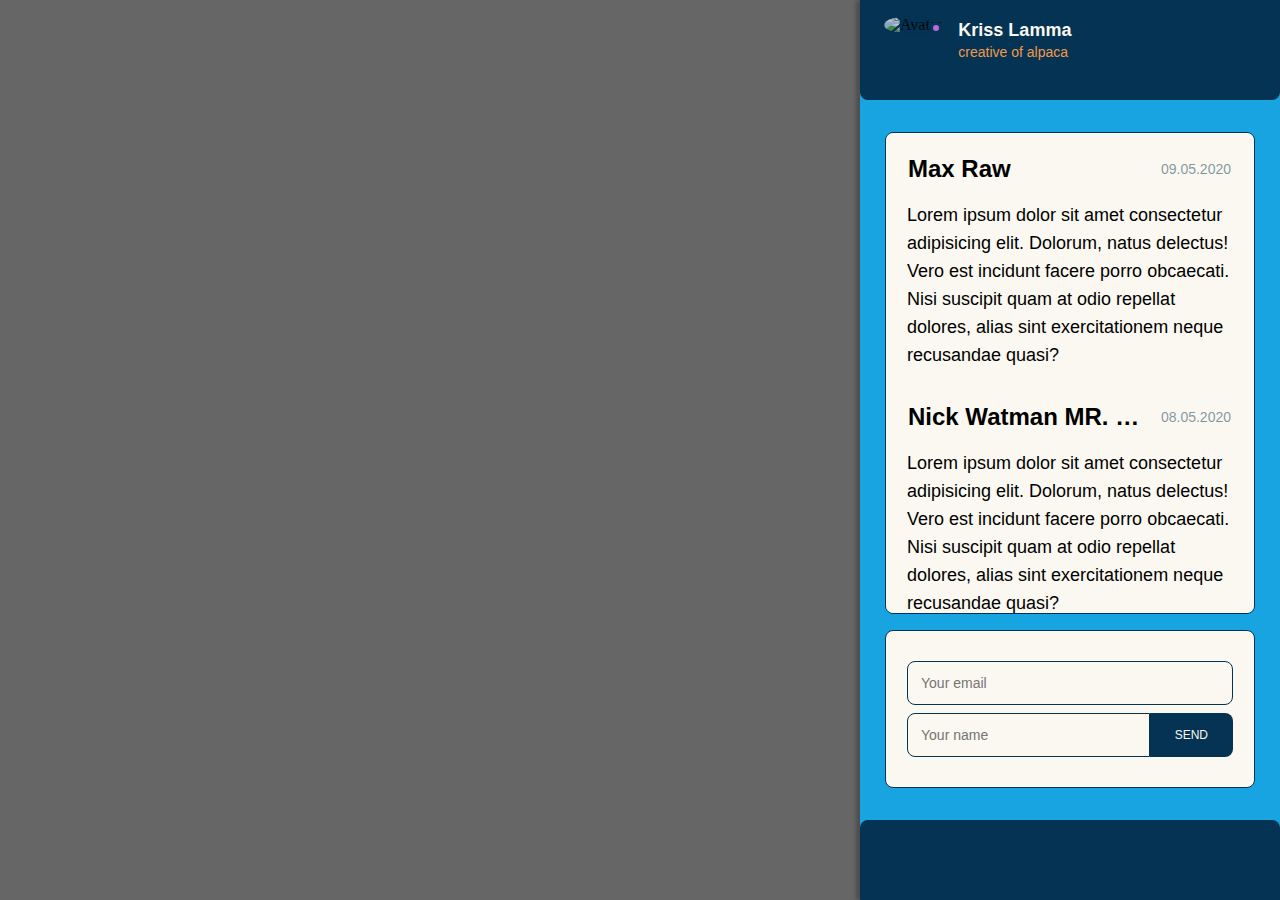
==== docs/index.html @ a108b753 "feat: add widget form" ====
<!DOCTYPE html>
<html lang="ru">

<head>
    <meta charset="UTF-8">
    <meta name="viewport" content="width=device-width, initial-scale=1.0">
    <title>Widget Alpaca</title>
    <link rel="stylesheet" href="css/main.css?t=1639592713795">
</head>

<body>
<div class="container">
  <div class="widget widget--form">
    <div class="widget__header">
      <div class="user">
        <div class="user__avatar">
          <img src="img/alpaca.webp" alt="Avatar" class="avatar">
          <div class="status"></div>
        </div>
        <div class="user__name">
          <span class="name">Kriss Lamma</span>
          <span class="caption">creative of alpaca</span>
        </div>
      </div>
      <button class="button widget__button">
        <svg class="button__icon">
          <use xlink:href="img/svg/sprite.svg#arrow"></use>
        </svg>
      </button>
    </div>
    <div class="widget__content">
      <ul class="messages">
        <li class="message">
        <div class="message__header">
          <span class="message__title">Max Raw</span>
          <span class="message__date">09.05.2020</span>
        </div>
        <p class="message__text">
          Lorem ipsum dolor sit amet consectetur adipisicing elit. Dolorum, natus delectus! Vero est incidunt
          facere porro obcaecati. Nisi suscipit quam at odio repellat dolores, alias sint exercitationem neque
          recusandae quasi?
        </p>
      </li>
        <li class="message">
          <div class="message__header">
            <span class="message__title">Nick Watman MR. Catrunner</span>
            <span class="message__date">08.05.2020</span>
          </div>
          <p class="message__text">
            Lorem ipsum dolor sit amet consectetur adipisicing elit. Dolorum, natus delectus! Vero est incidunt
            facere porro obcaecati. Nisi suscipit quam at odio repellat dolores, alias sint exercitationem neque
            recusandae quasi?
          </p>
        </li>
        <li class="message">
          <div class="message__header">
            <span class="message__title">Max Raw</span>
            <span class="message__date">09.05.2020</span>
          </div>
          <p class="message__text">
            Lorem ipsum dolor sit amet consectetur adipisicing elit. Dolorum, natus delectus! Vero est incidunt
            facere porro obcaecati. Nisi suscipit quam at odio repellat dolores, alias sint exercitationem neque
            recusandae quasi?
          </p>
        </li>
        <li class="message">
          <div class="message__header">
            <span class="message__title">Nick Watman MR. Catrunner</span>
            <span class="message__date">08.05.2020</span>
          </div>
          <p class="message__text">
            Lorem ipsum dolor sit amet consectetur adipisicing elit. Dolorum, natus delectus! Vero est incidunt
            facere porro obcaecati. Nisi suscipit quam at odio repellat dolores, alias sint exercitationem neque
            recusandae quasi?
          </p>
        </li>
      </ul>
      <form action="#" method="post" class="form widget__form">
        <label for="email" class="form__label visually-hidden">
          E-mail
        </label>
        <input class="form__input" type="email" name="email"
               id="email" placeholder="Your email" autocomplete="off">
        <label for="username" class="form__label visually-hidden">
          Username
        </label>
        <div class="wrapper">
          <input class="form__input wrapper__input" type="text" name="name"
                 id="username" placeholder="Your name" autocomplete="off">
          <input class="form__submit wrapper__submit" type="submit" value="SEND">
        </div>
      </form>
    </div>
    <div class="widget__footer">
      <ul class="contacts">
        <li class="contacts__item">
          <a href="https://www.instagram.com/" class="link">
            <svg class="link__icon">
              <use xlink:href="img/svg/sprite.svg#instagram"></use>
            </svg>
          </a>
        </li>
        <li class="contacts__item">
          <a href="https://twitter.com/" class="link">
            <svg class="link__icon">
              <use xlink:href="img/svg/sprite.svg#twitter"></use>
            </svg>
          </a>
        </li>
        <li class="contacts__item">
        <a href="https://www.facebook.com/" class="link">
          <svg class="link__icon">
            <use xlink:href="img/svg/sprite.svg#facebook"></use>
          </svg>
        </a>
      </li>
      </ul>
    </div>
  </div>
</div>

<!--    <svg>-->
<!--        <use xlink:href="img/svg/sprite.svg#clock"></use>-->
<!--    </svg>-->
<!--    <svg>-->
<!--        <use xlink:href="img/svg/sprite.svg#coin"></use>-->
<!--    </svg>-->
<!--    <svg>-->
<!--        <use xlink:href="img/svg/sprite.svg#clouds-fill"></use>-->
<!--    </svg>-->
<!--    &lt;!&ndash; пример подключения картинок, и html-блоков, удалить перед началом работы &ndash;&gt;-->
<!--    <div class="test">-->
        <!-- подключаем шапку -->



<!--        <div class="test__content">-->
<!--          -->
<!--            <picture><source srcset="img/mentor.webp" type="image/webp"><img class="test__img" src="img/mentor.jpg" alt="mentor picture"></picture>-->
<!--            <div class="test__pic"></div>-->
<!--        </div>-->

        <!-- подключаем подвал -->


<!--    </div>-->


    <!-- подключаем js -->
    <script src="js/main.js?t=1639592713795"></script>
</body>

</html>
---- docs/css/main.css ----
*{margin:0;padding:0;box-sizing:border-box}img{vertical-align:top}@font-face{font-family:Roboto;font-weight:400;src:url(../fonts/Roboto/Roboto-Regular.ttf) format("truetype")}@font-face{font-family:Roboto;font-weight:500;src:url(../fonts/Roboto/Roboto-Medium.ttf) format("truetype")}@font-face{font-family:Roboto;font-weight:700;src:url(../fonts/Roboto/Roboto-Bold.ttf) format("truetype")}.test{font-family:Roboto,Arial,Helvetica,sans-serif;background-color:#ff55;height:100vh;display:grid;grid-auto-rows:min-content 1fr min-content;text-align:center;text-transform:uppercase;font-size:24px}.test header{padding:20px;background-color:#4ed19a}.test footer{padding:20px;background-color:#fdce93}.test__img{max-width:100%;height:100%;object-fit:cover}.test__pic{background:url(../img/mentor.jpg) center center/cover no-repeat}.test__content{display:grid;grid-template-columns:repeat(2,1fr);grid-gap:20px}.container{height:100vh;width:100vw;position:relative;background:rgba(0,0,0,.6)}.widget{height:100%;max-width:420px;position:absolute;top:0;right:0;display:flex;flex-direction:column;background:#18a4e0;box-shadow:-4px 0 4px rgba(0,0,0,.25)}.widget__header{height:100px;padding:16px 24px;background:#043353;border-radius:0 0 8px 8px;display:flex;justify-content:space-between;align-items:flex-start;flex-shrink:0}.user{display:flex;margin-right:16px}.user__avatar{position:relative;margin-right:16px}.avatar{height:68px;width:68px;object-fit:cover;object-position:center center;border-radius:50%;outline:rgba(4,51,83,.3) solid 8px;outline-offset:-8px}.status{position:absolute;width:12px;height:12px;top:6px;right:0;background:#bb6bd9;border:3px solid #043353;box-sizing:border-box;border-radius:6px}.user__name{display:flex;flex-direction:column;justify-content:center}.name{font:700 18px/28px Roboto,Arial,Helvetica,sans-serif;color:#faf8f0}.caption{font:400 14px/16px Roboto,Arial,Helvetica,sans-serif;color:#f2994a}.button{outline:0;border:0;cursor:pointer}.widget__button{justify-content:flex-start;background:#043353}.button__icon{height:24px;width:24px;color:#faf8f0}.widget__content{padding:24px 25px;flex-grow:1;height:0;display:flex;flex-direction:column}.messages{margin:8px 0;padding:20px 23px 20px 21px;list-style-type:none;display:flex;flex-direction:column;flex-grow:1;background:#faf8f0;border:1px solid #043353;border-radius:8px;overflow:auto}.message{margin-bottom:32px}.message__header{display:flex;margin-bottom:16px}.message__title{padding-left:1px;padding-right:18px;font:700 24px/32px Roboto,Arial,Helvetica,sans-serif;color:#000;white-space:nowrap;overflow:hidden;text-overflow:ellipsis;flex-grow:1}.message__date{font:500 14px/32px Roboto,Arial,Helvetica,sans-serif;color:rgba(4,51,83,.5);flex-shrink:0}.message__text{font:400 18px/28px Roboto,Arial,Helvetica,sans-serif;color:#000}.form{margin:8px 0;padding:26px 21px;background:#faf8f0;border:1px solid #043353;border-radius:8px;display:none}.form__input{margin:4px 0;padding:8px 13px;height:44px;width:100%;background:#faf8f0;border:1px solid #043353;border-radius:8px;font:700 14px/28px Roboto,Arial,Helvetica,sans-serif;color:#043353}.form__input::placeholder{font-weight:400}.form__input:focus,.form__input:hover{border-color:#f2994a}.form__submit{margin:4px 0;height:44px;font:400 12px/12px Roboto,Arial,Helvetica,sans-serif;color:#faf8f0;padding:16px 25px;background:#043353;border-radius:0 8px 8px 0;border:0;cursor:pointer}.visually-hidden{position:absolute;clip:rect(0 0 0 0);width:1px;height:1px;margin:-1px}.wrapper{width:100%;display:flex;justify-content:space-between}.wrapper__input{border-radius:8px 0 0 8px;flex-grow:1}.wrapper__submit{flex-shrink:1}.widget__footer{height:80px;background:#043353;border-radius:8px 8px 0 0;display:flex;flex-shrink:0}.contacts{list-style-type:none;display:flex;margin:auto}.contacts__item{max-height:24px;padding:0 8px}.link{display:block}.link__icon{height:24px;width:24px;color:#fff}.widget--form .form{display:flex;flex-wrap:wrap}
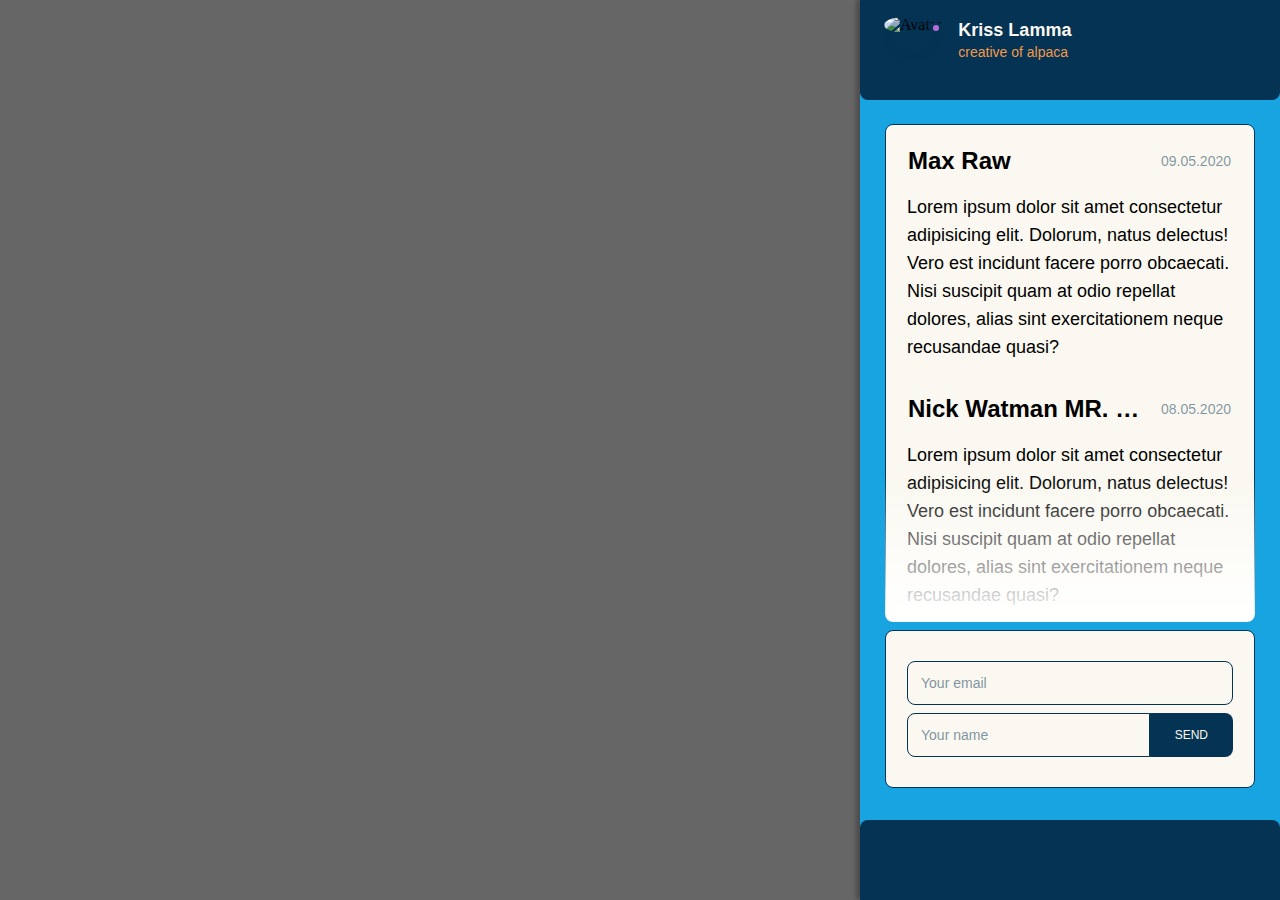
==== commit b1c80ab3: "feat: style for input placeholder" ====
--- a/docs/index.html
+++ b/docs/index.html
@@ -5,115 +5,121 @@
     <meta charset="UTF-8">
     <meta name="viewport" content="width=device-width, initial-scale=1.0">
     <title>Widget Alpaca</title>
-    <link rel="stylesheet" href="css/main.css?t=1639592713795">
+    <link rel="stylesheet" href="css/main.css?t=1640083117227">
 </head>
 
 <body>
 <div class="container">
   <div class="widget widget--form">
     <div class="widget__header">
-      <div class="user">
-        <div class="user__avatar">
-          <img src="img/alpaca.webp" alt="Avatar" class="avatar">
-          <div class="status"></div>
+      <div class="widget__header-user">
+        <div class="widget__header-avatar-container">
+          <img src="img/alpaca.webp" alt="Avatar" class="widget__header-avatar">
         </div>
-        <div class="user__name">
-          <span class="name">Kriss Lamma</span>
-          <span class="caption">creative of alpaca</span>
+        <div class="widget__header-user-name">
+          <span class="widget__header-name">Kriss Lamma</span>
+          <span class="widget__header-caption">creative of alpaca</span>
         </div>
       </div>
-      <button class="button widget__button">
-        <svg class="button__icon">
+      <button class="widget__button">
+        <svg class="widget__button-icon">
           <use xlink:href="img/svg/sprite.svg#arrow"></use>
         </svg>
       </button>
     </div>
-    <div class="widget__content">
-      <ul class="messages">
-        <li class="message">
-        <div class="message__header">
-          <span class="message__title">Max Raw</span>
-          <span class="message__date">09.05.2020</span>
+    <div class="widget__main">
+      <div class="widget__content">
+        <div class="widget__shadow">
+          <ul class="widget__messages">
+            <li class="widget__message">
+              <div class="widget__message-header">
+                <span class="widget__message-title">Max Raw</span>
+                <span class="widget__message-date">09.05.2020</span>
+              </div>
+              <p class="widget__message-text">
+                Lorem ipsum dolor sit amet consectetur adipisicing elit. Dolorum, natus delectus! Vero est incidunt
+                facere porro obcaecati. Nisi suscipit quam at odio repellat dolores, alias sint exercitationem neque
+                recusandae quasi?
+              </p>
+            </li>
+            <li class="widget__message">
+              <div class="widget__message-header">
+                <span class="widget__message-title">Nick Watman MR. Catrunner</span>
+                <span class="widget__message-date">08.05.2020</span>
+              </div>
+              <p class="widget__message-text">
+                Lorem ipsum dolor sit amet consectetur adipisicing elit. Dolorum, natus delectus! Vero est incidunt
+                facere porro obcaecati. Nisi suscipit quam at odio repellat dolores, alias sint exercitationem neque
+                recusandae quasi?
+              </p>
+            </li>
+            <li class="widget__message">
+              <div class="widget__message-header">
+                <span class="widget__message-title">Max Raw</span>
+                <span class="widget__message-date">09.05.2020</span>
+              </div>
+              <p class="widget__message-text">
+                Lorem ipsum dolor sit amet consectetur adipisicing elit. Dolorum, natus delectus! Vero est incidunt
+                facere porro obcaecati. Nisi suscipit quam at odio repellat dolores, alias sint exercitationem neque
+                recusandae quasi?
+              </p>
+            </li>
+            <li class="widget__message">
+              <div class="widget__message-header">
+                <span class="widget__message-title">Nick Watman MR. Catrunner</span>
+                <span class="widget__message-date">08.05.2020</span>
+              </div>
+              <p class="widget__message-text">
+                Lorem ipsum dolor sit amet consectetur adipisicing elit. Dolorum, natus delectus! Vero est incidunt
+                facere porro obcaecati. Nisi suscipit quam at odio repellat dolores, alias sint exercitationem neque
+                recusandae quasi?
+              </p>
+            </li>
+          </ul>
         </div>
-        <p class="message__text">
-          Lorem ipsum dolor sit amet consectetur adipisicing elit. Dolorum, natus delectus! Vero est incidunt
-          facere porro obcaecati. Nisi suscipit quam at odio repellat dolores, alias sint exercitationem neque
-          recusandae quasi?
-        </p>
-      </li>
-        <li class="message">
-          <div class="message__header">
-            <span class="message__title">Nick Watman MR. Catrunner</span>
-            <span class="message__date">08.05.2020</span>
+        <form action="#" method="post" class="widget__form">
+          <label for="email" class="widget__form-label visually-hidden">
+            E-mail
+          </label>
+          <input class="widget__form-input" type="email" name="email"
+                 id="email" placeholder="Your email" autocomplete="off">
+          <label for="username" class="widget__form-label visually-hidden">
+            Username
+          </label>
+          <div class="widget__form-wrapper">
+            <input class="widget__form-input widget__form-wrapper-input" type="text" name="name"
+                   id="username" placeholder="Your name" autocomplete="off">
+            <button class="widget__form-submit widget__form-wrapper-submit" type="submit">SEND</button>
           </div>
-          <p class="message__text">
-            Lorem ipsum dolor sit amet consectetur adipisicing elit. Dolorum, natus delectus! Vero est incidunt
-            facere porro obcaecati. Nisi suscipit quam at odio repellat dolores, alias sint exercitationem neque
-            recusandae quasi?
-          </p>
-        </li>
-        <li class="message">
-          <div class="message__header">
-            <span class="message__title">Max Raw</span>
-            <span class="message__date">09.05.2020</span>
-          </div>
-          <p class="message__text">
-            Lorem ipsum dolor sit amet consectetur adipisicing elit. Dolorum, natus delectus! Vero est incidunt
-            facere porro obcaecati. Nisi suscipit quam at odio repellat dolores, alias sint exercitationem neque
-            recusandae quasi?
-          </p>
-        </li>
-        <li class="message">
-          <div class="message__header">
-            <span class="message__title">Nick Watman MR. Catrunner</span>
-            <span class="message__date">08.05.2020</span>
-          </div>
-          <p class="message__text">
-            Lorem ipsum dolor sit amet consectetur adipisicing elit. Dolorum, natus delectus! Vero est incidunt
-            facere porro obcaecati. Nisi suscipit quam at odio repellat dolores, alias sint exercitationem neque
-            recusandae quasi?
-          </p>
-        </li>
-      </ul>
-      <form action="#" method="post" class="form widget__form">
-        <label for="email" class="form__label visually-hidden">
-          E-mail
-        </label>
-        <input class="form__input" type="email" name="email"
-               id="email" placeholder="Your email" autocomplete="off">
-        <label for="username" class="form__label visually-hidden">
-          Username
-        </label>
-        <div class="wrapper">
-          <input class="form__input wrapper__input" type="text" name="name"
-                 id="username" placeholder="Your name" autocomplete="off">
-          <input class="form__submit wrapper__submit" type="submit" value="SEND">
-        </div>
-      </form>
+        </form>
+      </div>
+
+
     </div>
+
     <div class="widget__footer">
-      <ul class="contacts">
-        <li class="contacts__item">
-          <a href="https://www.instagram.com/" class="link">
-            <svg class="link__icon">
+      <ul class="widget__footer-contacts">
+        <li class="widget__footer-contact">
+          <a href="https://www.instagram.com/" class="widget__footer-link">
+            <svg class="widget__footer-icon">
               <use xlink:href="img/svg/sprite.svg#instagram"></use>
             </svg>
           </a>
         </li>
-        <li class="contacts__item">
-          <a href="https://twitter.com/" class="link">
-            <svg class="link__icon">
+        <li class="widget__footer-contact">
+          <a href="https://twitter.com/" class="widget__footer-link">
+            <svg class="widget__footer-icon">
               <use xlink:href="img/svg/sprite.svg#twitter"></use>
             </svg>
           </a>
         </li>
-        <li class="contacts__item">
-        <a href="https://www.facebook.com/" class="link">
-          <svg class="link__icon">
-            <use xlink:href="img/svg/sprite.svg#facebook"></use>
-          </svg>
-        </a>
-      </li>
+        <li class="widget__footer-contact">
+          <a href="https://www.facebook.com/" class="widget__footer-link">
+            <svg class="widget__footer-icon">
+              <use xlink:href="img/svg/sprite.svg#facebook"></use>
+            </svg>
+          </a>
+        </li>
       </ul>
     </div>
   </div>
@@ -147,7 +153,7 @@
 
 
     <!-- подключаем js -->
-    <script src="js/main.js?t=1639592713795"></script>
+    <script src="js/main.js?t=1640083117227"></script>
 </body>
 
 </html>--- a/docs/css/main.css
+++ b/docs/css/main.css
@@ -1 +1 @@
-*{margin:0;padding:0;box-sizing:border-box}img{vertical-align:top}@font-face{font-family:Roboto;font-weight:400;src:url(../fonts/Roboto/Roboto-Regular.ttf) format("truetype")}@font-face{font-family:Roboto;font-weight:500;src:url(../fonts/Roboto/Roboto-Medium.ttf) format("truetype")}@font-face{font-family:Roboto;font-weight:700;src:url(../fonts/Roboto/Roboto-Bold.ttf) format("truetype")}.test{font-family:Roboto,Arial,Helvetica,sans-serif;background-color:#ff55;height:100vh;display:grid;grid-auto-rows:min-content 1fr min-content;text-align:center;text-transform:uppercase;font-size:24px}.test header{padding:20px;background-color:#4ed19a}.test footer{padding:20px;background-color:#fdce93}.test__img{max-width:100%;height:100%;object-fit:cover}.test__pic{background:url(../img/mentor.jpg) center center/cover no-repeat}.test__content{display:grid;grid-template-columns:repeat(2,1fr);grid-gap:20px}.container{height:100vh;width:100vw;position:relative;background:rgba(0,0,0,.6)}.widget{height:100%;max-width:420px;position:absolute;top:0;right:0;display:flex;flex-direction:column;background:#18a4e0;box-shadow:-4px 0 4px rgba(0,0,0,.25)}.widget__header{height:100px;padding:16px 24px;background:#043353;border-radius:0 0 8px 8px;display:flex;justify-content:space-between;align-items:flex-start;flex-shrink:0}.user{display:flex;margin-right:16px}.user__avatar{position:relative;margin-right:16px}.avatar{height:68px;width:68px;object-fit:cover;object-position:center center;border-radius:50%;outline:rgba(4,51,83,.3) solid 8px;outline-offset:-8px}.status{position:absolute;width:12px;height:12px;top:6px;right:0;background:#bb6bd9;border:3px solid #043353;box-sizing:border-box;border-radius:6px}.user__name{display:flex;flex-direction:column;justify-content:center}.name{font:700 18px/28px Roboto,Arial,Helvetica,sans-serif;color:#faf8f0}.caption{font:400 14px/16px Roboto,Arial,Helvetica,sans-serif;color:#f2994a}.button{outline:0;border:0;cursor:pointer}.widget__button{justify-content:flex-start;background:#043353}.button__icon{height:24px;width:24px;color:#faf8f0}.widget__content{padding:24px 25px;flex-grow:1;height:0;display:flex;flex-direction:column}.messages{margin:8px 0;padding:20px 23px 20px 21px;list-style-type:none;display:flex;flex-direction:column;flex-grow:1;background:#faf8f0;border:1px solid #043353;border-radius:8px;overflow:auto}.message{margin-bottom:32px}.message__header{display:flex;margin-bottom:16px}.message__title{padding-left:1px;padding-right:18px;font:700 24px/32px Roboto,Arial,Helvetica,sans-serif;color:#000;white-space:nowrap;overflow:hidden;text-overflow:ellipsis;flex-grow:1}.message__date{font:500 14px/32px Roboto,Arial,Helvetica,sans-serif;color:rgba(4,51,83,.5);flex-shrink:0}.message__text{font:400 18px/28px Roboto,Arial,Helvetica,sans-serif;color:#000}.form{margin:8px 0;padding:26px 21px;background:#faf8f0;border:1px solid #043353;border-radius:8px;display:none}.form__input{margin:4px 0;padding:8px 13px;height:44px;width:100%;background:#faf8f0;border:1px solid #043353;border-radius:8px;font:700 14px/28px Roboto,Arial,Helvetica,sans-serif;color:#043353}.form__input::placeholder{font-weight:400}.form__input:focus,.form__input:hover{border-color:#f2994a}.form__submit{margin:4px 0;height:44px;font:400 12px/12px Roboto,Arial,Helvetica,sans-serif;color:#faf8f0;padding:16px 25px;background:#043353;border-radius:0 8px 8px 0;border:0;cursor:pointer}.visually-hidden{position:absolute;clip:rect(0 0 0 0);width:1px;height:1px;margin:-1px}.wrapper{width:100%;display:flex;justify-content:space-between}.wrapper__input{border-radius:8px 0 0 8px;flex-grow:1}.wrapper__submit{flex-shrink:1}.widget__footer{height:80px;background:#043353;border-radius:8px 8px 0 0;display:flex;flex-shrink:0}.contacts{list-style-type:none;display:flex;margin:auto}.contacts__item{max-height:24px;padding:0 8px}.link{display:block}.link__icon{height:24px;width:24px;color:#fff}.widget--form .form{display:flex;flex-wrap:wrap}+*,::after,::before{margin:0;padding:0;box-sizing:border-box}img{vertical-align:top}@font-face{font-family:Roboto;font-weight:400;src:url(../fonts/Roboto/Roboto-Regular.ttf) format("truetype")}@font-face{font-family:Roboto;font-weight:500;src:url(../fonts/Roboto/Roboto-Medium.ttf) format("truetype")}@font-face{font-family:Roboto;font-weight:700;src:url(../fonts/Roboto/Roboto-Bold.ttf) format("truetype")}.test{font-family:Roboto,Arial,Helvetica,sans-serif;background-color:#ff55;height:100vh;display:grid;grid-auto-rows:min-content 1fr min-content;text-align:center;text-transform:uppercase;font-size:24px}.test header{padding:20px;background-color:#4ed19a}.test footer{padding:20px;background-color:#fdce93}.test__img{max-width:100%;height:100%;object-fit:cover}.test__pic{background:url(../img/mentor.jpg) center center/cover no-repeat}.test__content{display:grid;grid-template-columns:repeat(2,1fr);grid-gap:20px}.visually-hidden{position:absolute;clip:rect(0 0 0 0);width:1px;height:1px;margin:-1px}.container{height:100vh;width:100vw;position:relative;background:rgba(0,0,0,.6)}.widget{height:100%;max-width:420px;position:absolute;top:0;right:0;display:flex;flex-direction:column;background:#18a4e0;box-shadow:-4px 0 4px rgba(0,0,0,.25)}.widget__header{height:100px;padding:16px 24px;background:#043353;border-radius:0 0 8px 8px;display:flex;justify-content:space-between;align-items:flex-start;flex-shrink:0}.widget__header-user{display:flex;margin-right:16px}.widget__header-avatar-container{position:relative;margin-right:16px}.widget__header-avatar-container::before{content:'';height:100%;width:100%;display:block;position:absolute;top:0;left:0;border-radius:50%;border:8px solid rgba(4,51,83,.3)}.widget__header-avatar-container::after{content:'';position:absolute;width:12px;height:12px;top:6px;right:0;background:#bb6bd9;border:3px solid #043353;box-sizing:border-box;border-radius:6px}.widget__header-avatar{height:68px;width:68px;object-fit:cover;object-position:center center;border-radius:50%}.widget__header-user-name{display:flex;flex-direction:column;justify-content:center}.widget__header-name{font:700 18px/28px Roboto,Arial,Helvetica,sans-serif;color:#faf8f0}.widget__header-caption{font:400 14px/16px Roboto,Arial,Helvetica,sans-serif;color:#f2994a}.widget__button{outline:0;border:0;cursor:pointer;justify-content:flex-start;background:#043353}.widget__button-icon{height:24px;width:24px;color:#faf8f0}.widget__main{display:flex;flex-direction:column;flex-grow:1}.widget__content{position:relative;padding:24px 25px;flex-grow:1;height:0;display:flex;flex-direction:column}.widget__messages{padding:20px 23px 20px 21px;list-style-type:none;display:flex;flex-direction:column;flex-grow:1;background:#faf8f0;border:1px solid #043353;border-radius:8px;overflow:auto}.widget__message{margin-bottom:32px}.widget__message-header{display:flex;margin-bottom:16px}.widget__message-title{padding-left:1px;padding-right:18px;font:700 24px/32px Roboto,Arial,Helvetica,sans-serif;color:#000;white-space:nowrap;overflow:hidden;text-overflow:ellipsis;flex-grow:1}.widget__message-date{font:500 14px/32px Roboto,Arial,Helvetica,sans-serif;color:rgba(4,51,83,.5);flex-shrink:0}.widget__message-text{font:400 18px/28px Roboto,Arial,Helvetica,sans-serif;color:#000}.widget__shadow{display:flex;position:relative;height:100%;border-radius:0 0 8px 8px;flex-shrink:1;overflow-y:auto}.widget__shadow::after{content:'';position:absolute;bottom:0;left:0;right:0;height:30%;background:linear-gradient(rgba(255,255,255,0),#fff);pointer-events:none}.widget__footer{height:80px;background:#043353;border-radius:8px 8px 0 0;display:flex;flex-shrink:0}.widget__footer-contacts{list-style-type:none;display:flex;margin:auto}.widget__footer-contact{max-height:24px;padding:0 8px}.widget__footer-link{display:block}.widget__footer-icon{height:24px;width:24px;color:#fff}.widget__form{margin:8px 0;padding:26px 21px;background:#faf8f0;border:1px solid #043353;border-radius:8px;display:none;flex-wrap:wrap}.widget__form-input{margin:4px 0;padding:8px 13px;height:44px;width:100%;background:#faf8f0;border:1px solid #043353;border-radius:8px;font:700 14px/28px Roboto,Arial,Helvetica,sans-serif;color:#043353}.widget__form-input:hover{border-color:#f2994a}.widget__form-input:focus-visible{border-color:#f2994a;outline:0}.widget__form-submit{margin:4px 0;height:44px;font:400 12px/12px Roboto,Arial,Helvetica,sans-serif;color:#faf8f0;padding:16px 25px;background:#043353;border-radius:0 8px 8px 0;border:0;cursor:pointer}.widget__form-input::-moz-placeholder{color:#043353;opacity:.5}.widget__form-input::placeholder{color:#043353;opacity:.5;font-weight:400}.widget__form-wrapper{width:100%;display:flex}.widget__form-wrapper-input{border-radius:8px 0 0 8px;flex-grow:1}.widget__form-wrapper-submit{flex-shrink:0}.widget--form .widget__form{display:flex}